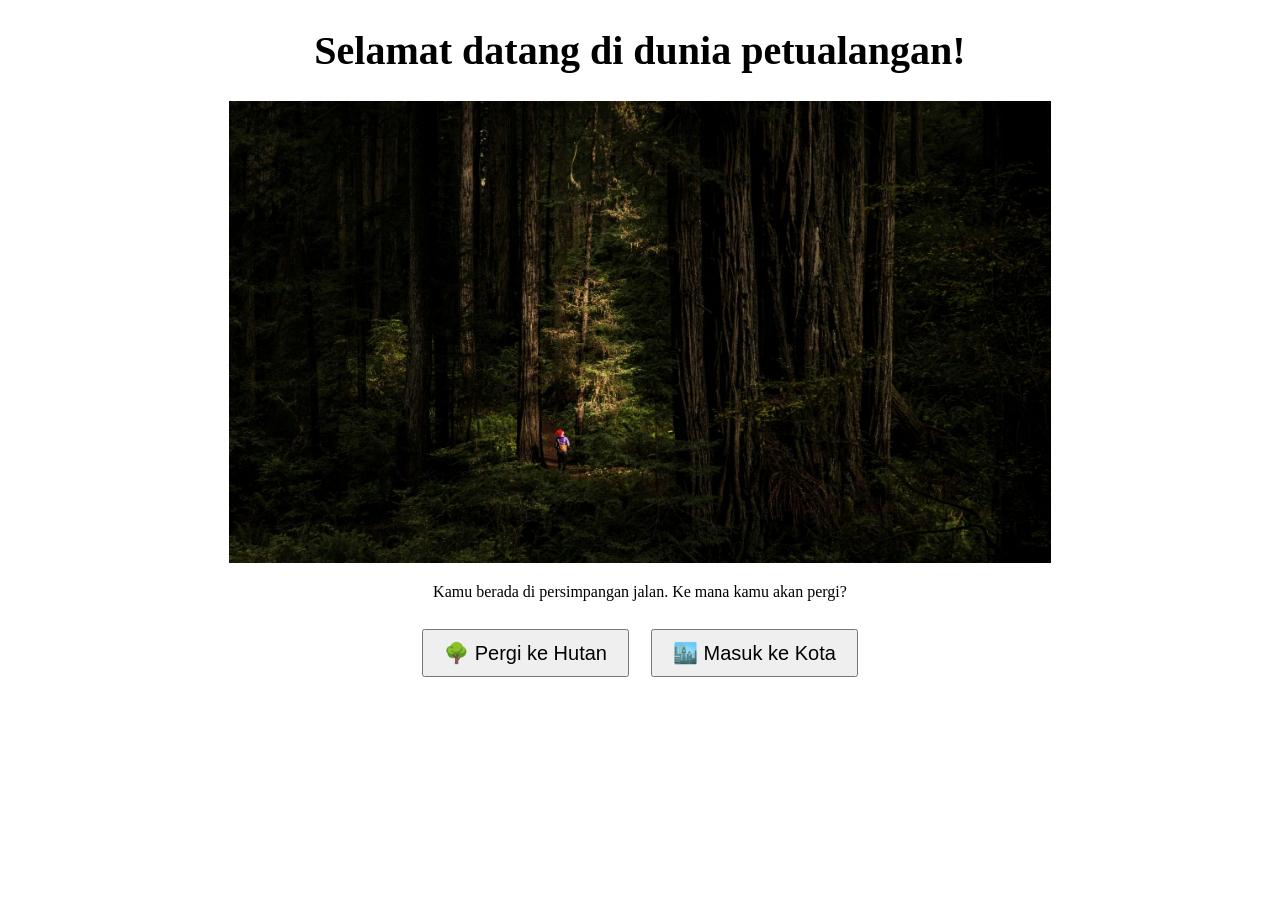
==== index.html @ 7f7a7894 "pertemuan ke-2" ====
<!DOCTYPE html>
<html lang="en">
<head>
    <meta charset="UTF-8">
    <meta name="viewport" content="width=device-width, initial-scale=1.0">
    <title>Petualangan Dimulai!</title>
    
</head>

<body>
    <h1 align="center" style="font-size: 40px;">Selamat datang di dunia petualangan!</h1>
    <div align="center">
        <img src="assets/hutan.jpg" alt="Persimpangan jalan" width="65%">
    </div>
    <p align="center">Kamu berada di persimpangan jalan. Ke mana kamu akan pergi?</p>
    <table align="center" cellpadding="10">
        <tr>
            <td><a href="hutan.html"><button style="font-size: 20px; padding: 10px 20px;">🌳 Pergi ke Hutan</button></a></td>
            <td><a href="kota.html"><button style="font-size: 20px; padding: 10px 20px;">🏙️ Masuk ke Kota</button></a></td>
        </tr>
    </table>
</body>
</html>
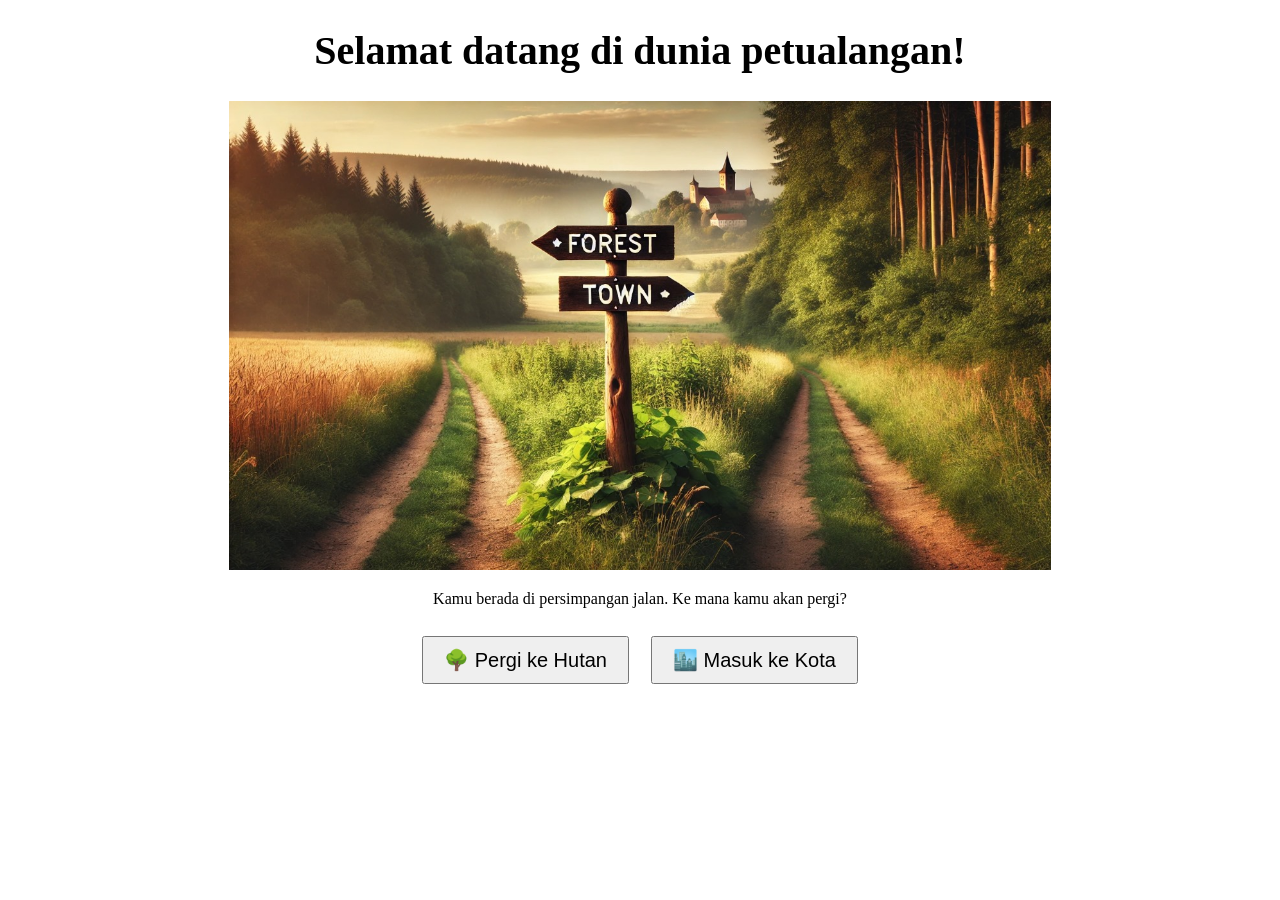
==== commit b3e5b02a: "update img" ====
--- a/index.html
+++ b/index.html
@@ -10,7 +10,7 @@
 <body>
     <h1 align="center" style="font-size: 40px;">Selamat datang di dunia petualangan!</h1>
     <div align="center">
-        <img src="assets/hutan.jpg" alt="Persimpangan jalan" width="65%">
+        <img src="assets/home.jpg" alt="Persimpangan jalan" width="65%">
     </div>
     <p align="center">Kamu berada di persimpangan jalan. Ke mana kamu akan pergi?</p>
     <table align="center" cellpadding="10">
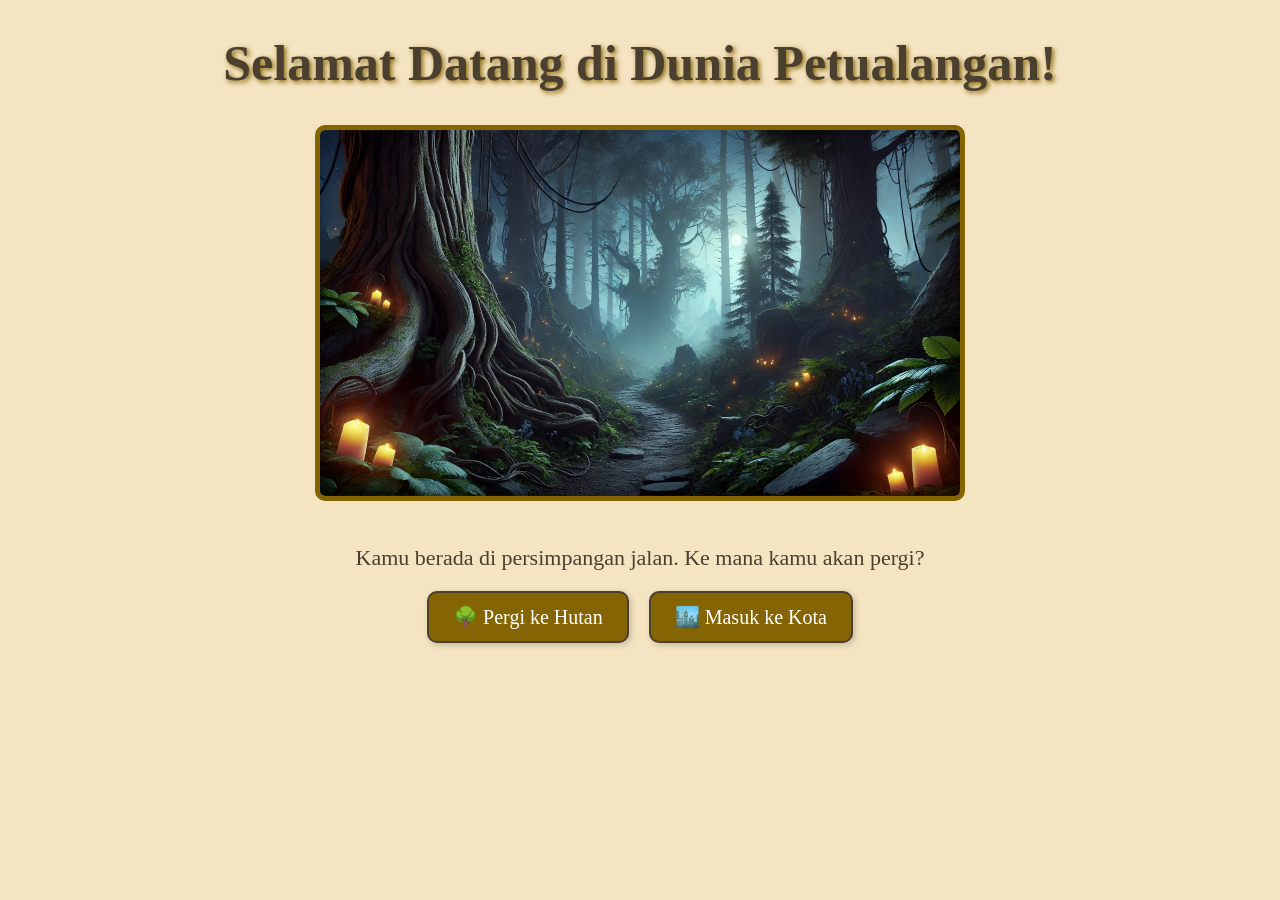
==== commit 517b4bbf: "pertemuan ke-5" ====
--- a/index.html
+++ b/index.html
@@ -4,20 +4,15 @@
     <meta charset="UTF-8">
     <meta name="viewport" content="width=device-width, initial-scale=1.0">
     <title>Petualangan Dimulai!</title>
-    
+    <link rel="stylesheet" href="styles/style.css">
 </head>
-
 <body>
-    <h1 align="center" style="font-size: 40px;">Selamat datang di dunia petualangan!</h1>
-    <div align="center">
-        <img src="assets/home.jpg" alt="Persimpangan jalan" width="65%">
-    </div>
-    <p align="center">Kamu berada di persimpangan jalan. Ke mana kamu akan pergi?</p>
-    <table align="center" cellpadding="10">
-        <tr>
-            <td><a href="hutan.html"><button style="font-size: 20px; padding: 10px 20px;">🌳 Pergi ke Hutan</button></a></td>
-            <td><a href="kota.html"><button style="font-size: 20px; padding: 10px 20px;">🏙️ Masuk ke Kota</button></a></td>
-        </tr>
-    </table>
+    <h1>Selamat Datang di Dunia Petualangan!</h1>
+    <img src="assets/hutan.jpg" alt="Persimpangan jalan">
+    <p>Kamu berada di persimpangan jalan. Ke mana kamu akan pergi?</p>
+    <nav>
+        <a href="hutan.html">🌳 Pergi ke Hutan</a>
+        <a href="kota.html">🏙️ Masuk ke Kota</a>
+    </nav>
 </body>
 </html>
--- a/styles/style.css
+++ b/styles/style.css
@@ -0,0 +1,108 @@
+/* ====== Global Styles ====== */
+body {
+    margin: 0;
+    padding: 0;
+    font-family: 'Georgia', serif;
+    background-color: #f4e4c1; 
+    color: #4b3f2f;
+    text-align: center;
+}
+
+/* ====== Heading Styles ====== */
+h1 {
+    font-size: 50px;
+    font-weight: bold;
+    text-shadow: 2px 2px 5px #856404;
+    font-family: 'Papyrus', fantasy; /* Font ala petualangan */
+}
+
+/* ====== Teks Paragraf ====== */
+p {
+    font-size: 22px; 
+    margin: 20px auto;
+    width: 60%; 
+}
+
+/* ====== Gambar ====== */
+img {
+    width: 50%; 
+    border: 5px solid #856404;
+    border-radius: 10px;
+    margin-bottom: 20px;
+}
+
+/* ====== Tombol Umum ====== */
+button {
+    background-color: #856404;
+    color: #fff;
+    font-size: 20px;
+    padding: 10px 20px;
+    border: none;
+    border-radius: 10px;
+    cursor: pointer;
+    transition: 0.3s ease-in-out;
+}
+
+button:hover {
+    background-color: #4b3f2f;
+    transform: scale(1.1);
+}
+
+/* ====== Form Styles ====== */
+form {
+    display: grid;
+    gap: 15px;
+    justify-content: center;
+    background: #e3c18f;
+    padding: 30px;
+    width: 50%;
+    margin: auto;
+    border: 3px solid #856404;
+    border-radius: 10px;
+    box-shadow: 5px 5px 15px rgba(0, 0, 0, 0.2);
+}
+
+/* ====== Input Styles ====== */
+input[type="text"],
+input[type="email"],
+input[type="password"],
+input[type="date"],
+input[type="file"] {
+    padding: 10px;
+    width: 100%;
+    border: 2px solid #4b3f2f;
+    border-radius: 5px;
+    font-size: 18px;
+}
+
+label {
+    font-weight: bold;
+    font-size: 18px;
+}
+
+/* ====== Navigasi ====== */
+nav {
+    display: flex;
+    justify-content: center;
+    gap: 20px;
+    margin-top: 20px;
+}
+
+/* ====== Tombol Navigasi ====== */
+nav a {
+    text-decoration: none;
+    background-color: #856404;
+    color: #fff;
+    font-size: 20px; 
+    padding: 12px 24px; 
+    border-radius: 10px; 
+    border: 2px solid #4b3f2f;
+    transition: 0.3s ease-in-out;
+    box-shadow: 2px 2px 6px rgba(0, 0, 0, 0.2); 
+}
+
+nav a:hover {
+    background-color: #4b3f2f;
+    transform: scale(1.1); /* Zoom lebih kalem */
+    box-shadow: 3px 3px 10px rgba(0, 0, 0, 0.3); 
+}
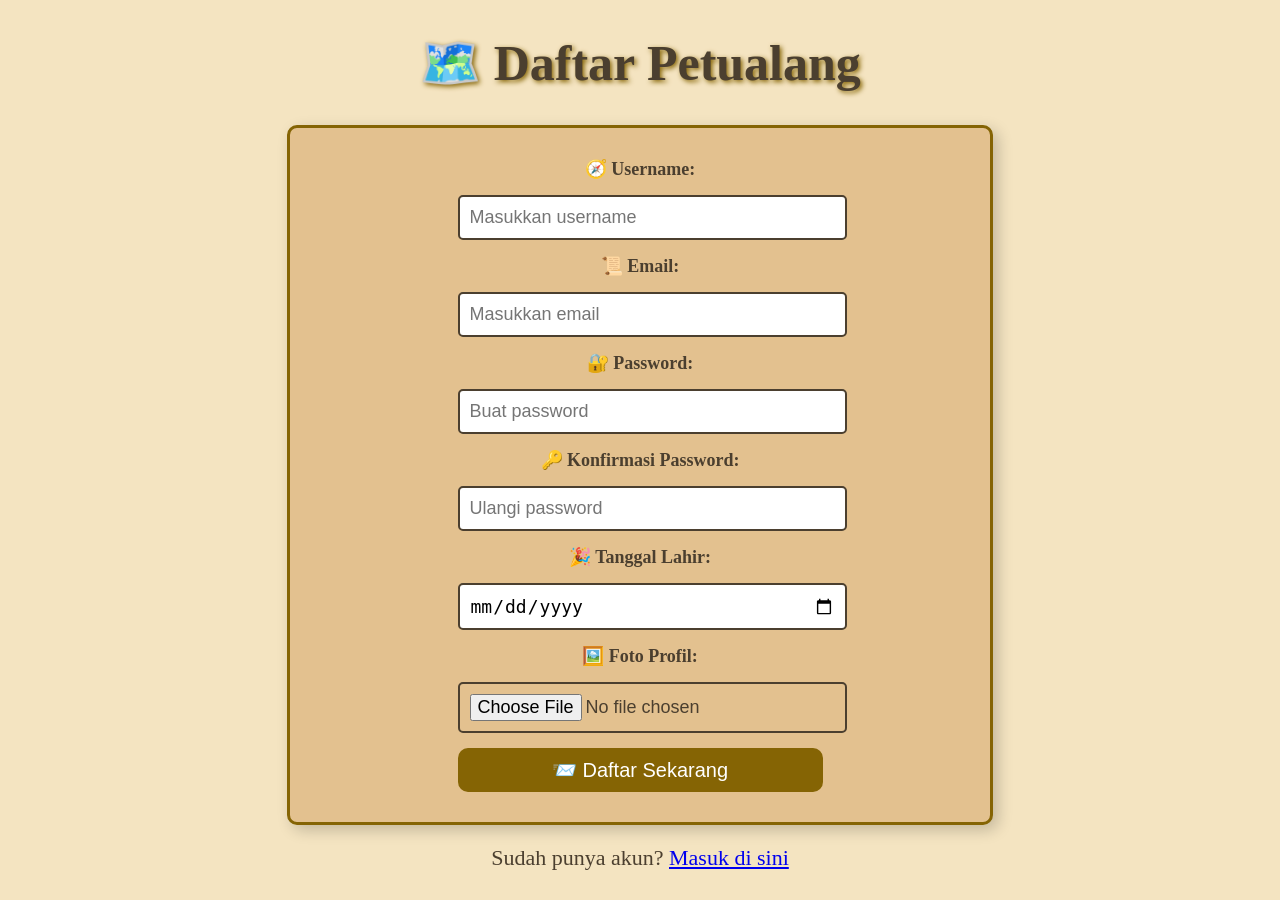
==== commit 26738568: "mengubah index.html = home.html, registrasi.html = index.html" ====
--- a/index.html
+++ b/index.html
@@ -3,16 +3,34 @@
 <head>
     <meta charset="UTF-8">
     <meta name="viewport" content="width=device-width, initial-scale=1.0">
-    <title>Petualangan Dimulai!</title>
+    <title>Registrasi Petualang</title>
     <link rel="stylesheet" href="styles/style.css">
 </head>
 <body>
-    <h1>Selamat Datang di Dunia Petualangan!</h1>
-    <img src="assets/hutan.jpg" alt="Persimpangan jalan">
-    <p>Kamu berada di persimpangan jalan. Ke mana kamu akan pergi?</p>
-    <nav>
-        <a href="hutan.html">🌳 Pergi ke Hutan</a>
-        <a href="kota.html">🏙️ Masuk ke Kota</a>
-    </nav>
+    <div class="container">
+        <h1>🗺️ Daftar Petualang</h1>
+        <form action="login.html" method="get" enctype="multipart/form-data">
+            <label for="username">🧭 Username:</label>
+            <input type="text" id="username" name="username" placeholder="Masukkan username" required>
+
+            <label for="email">📜 Email:</label>
+            <input type="email" id="email" name="email" placeholder="Masukkan email" required>
+
+            <label for="password">🔐 Password:</label>
+            <input type="password" id="password" name="password" placeholder="Buat password" minlength="6" required>
+
+            <label for="confirm-password">🔑 Konfirmasi Password:</label>
+            <input type="password" id="confirm-password" name="confirm-password" placeholder="Ulangi password" required>
+
+            <label for="birthdate">🎉 Tanggal Lahir:</label>
+            <input type="date" id="birthdate" name="birthdate" required>
+
+            <label for="avatar">🖼️ Foto Profil:</label>
+            <input type="file" id="avatar" name="avatar" accept="image/*" required>
+
+            <button type="submit">📨 Daftar Sekarang</button>
+        </form>
+        <p>Sudah punya akun? <a href="login.html">Masuk di sini</a></p>
+    </div>
 </body>
 </html>
